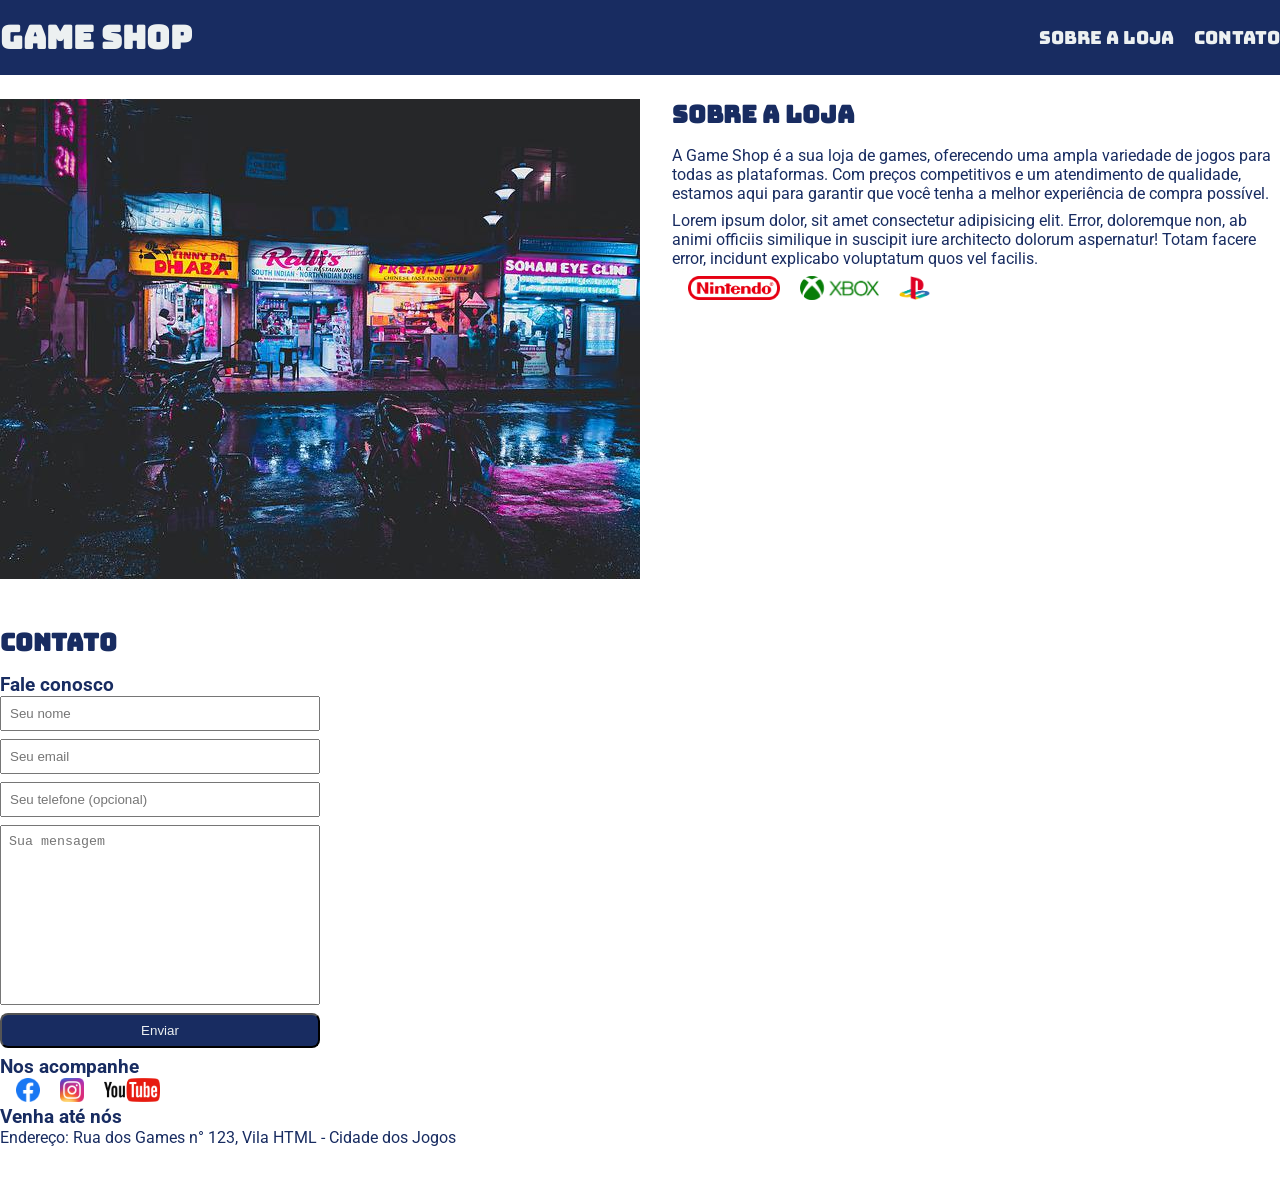
==== GameShop.html @ c67a2d66 "Add the local folder to the github" ====
<!DOCTYPE html>
<html lang="en">
    <meta charset="UTF-8">
    <meta name="viewport" content="width=device-width, initial-scale=1.0">
    <link rel="stylesheet" href="main.css">
    <link rel="preconnect" href="https://fonts.googleapis.com">
    <link rel="preconnect" href="https://fonts.gstatic.com" crossorigin>
    <link href="https://fonts.googleapis.com/css2?family=Bungee&family=Roboto:ital,wght@0,100..900;1,100..900&display=swap" rel="stylesheet">
    <title>Games Shop - A sua loja de games</title>
    <header>
        <div class="container">
            <h1>Game Shop</h1>
            <nav>
                <ul>
                    <li>
                        <a href="#about">Sobre a loja</a>
                    </li>
                    <li>
                        <a href="#contact">Contato</a>
                    </li>
                </ul>
            </nav>
        </div>
    </header>
    <body>
        <section id="about">
            <div class="container">
                <img class="store-front" src="./images/loja.jpg" alt="Fachada da loja Game Shop">
                <div>
                    <h2>Sobre a loja</h2>
                    <p>A Game Shop é a sua loja de games, oferecendo uma ampla variedade de jogos para todas as plataformas. Com preços competitivos e um atendimento de qualidade, estamos aqui para garantir que você tenha a melhor experiência de compra possível.</p>
                    <p>Lorem ipsum dolor, sit amet consectetur adipisicing elit. Error, doloremque non, ab animi officiis similique in suscipit iure architecto dolorum aspernatur! Totam facere error, incidunt explicabo voluptatum quos vel facilis.</p>
                    <ul class="brands-list">
                        <li><img src="./images/nintendo.png" alt="Nintendo "></li>
                        <li><img src="./images/xbox.png" alt="Xbox "></li>
                        <li><img src="./images/playstation.png" alt="PlayStation "></li>
                    </ul>
                </div>
            </div>
        </section>
        <section id="contact">
            <div class="container">
                <h2>Contato</h2>
                <div>
                    <h3>Fale conosco</h3>
                    <form action="">
                        <input type="text" placeholder="Seu nome" required />
                        <input type="email" placeholder="Seu email" required />
                        <input type="tel" placeholder="Seu telefone (opcional)" />
                        <textarea placeholder="Sua mensagem" required></textarea>
                        <button type="submit">Enviar</button>
                    </form>
                </div>
            </div>
            <div>
                <h3>Nos acompanhe</h3>
                <ul class="social-media">
                    <li><a href="#" title="Siga-nos no Facebook"><img src="./images/facebook.png" alt="Facebook"></a></li>
                    <li><a href="#" title="Siga-nos no Instagram"><img src="./images/instagram.png" alt="Instagram"></a></li>
                    <li><a href="#" title="Siga-nos no YouTube"><img src="./images/youtube.png" alt="YouTube"></a></li>
                </ul>
            </div>
            <div>
                <h3>Venha até nós</h3>
                <p>Endereço: Rua dos Games n° 123, Vila HTML - Cidade dos Jogos</p>            </div>
        </section>
    </body>
</html>
---- main.css ----
/* Estilo 1 */
* {
    margin: 0;
    padding: 0;
    box-sizing: border-box;
}

header,
section h2 {
    font-family: "Bungee", sans-serif;
}

body {
    font-family: "Roboto", sans-serif;
}

/* Estilo 2 */
header {
    padding: 16px 0;
    color: #ecf0f1;
    background-color: #182c61;
}

li {
    display: inline;
    margin-left: 16px;
    font-size: 18px;
}

a {
    color: #ecf0f1;
    text-decoration: none;
}

/* Estilo 3 */
.container {
    max-width: 1280px;
    width: 100%;
    margin: 0 auto;
}

/* Estilo 4 */
.container {
    display: flex;
    justify-content: space-between;
    align-items: center;
}
/* Estilo 5 */
.container, 
section .container{
    display: flex;
    align-items: center;
    justify-content: space-between;
}

/* Estilo 6 */
.brands-list img{
    height: 24px;
}

.brands-list {
    display: inline;
    margin-right: 8px;
}   
/* Estilo 7 */
section .container {
    align-items: flex-start;
}

section{
    padding: 24px 0;
}

section h2 {
    margin-bottom: 16px;

}

section{
    color: #182c61;
}

section p {
    margin-bottom: 8px;
}

/* Estilo 8 */
.store-front {
    margin-right: 32px;
}

#contact .container{
    display: block;
}

.contact-methods {
    justify-content: space-between;
}

form input,
form textarea,
form button {
    display: block;
    width: 320px;
    margin-bottom: 8px;
    padding: 8px;
}

form textarea {
    resize: none;
    height: 180px;
}

form button {
    background-color: #182c61;
    color: #ecf0f1;
    border-radius: 8px;
    cursor: pointer;
}

form button:hover {
    background-color: #314e9e;
}

input:focus{
    outline-color: #182c61;
}

.social-media img {
    height: 24px;
}

.social-media {
    display: inline;
    margin-right: 8px;
}

.social-media a {
    text-decoration: none;
    color: #182c61;
}
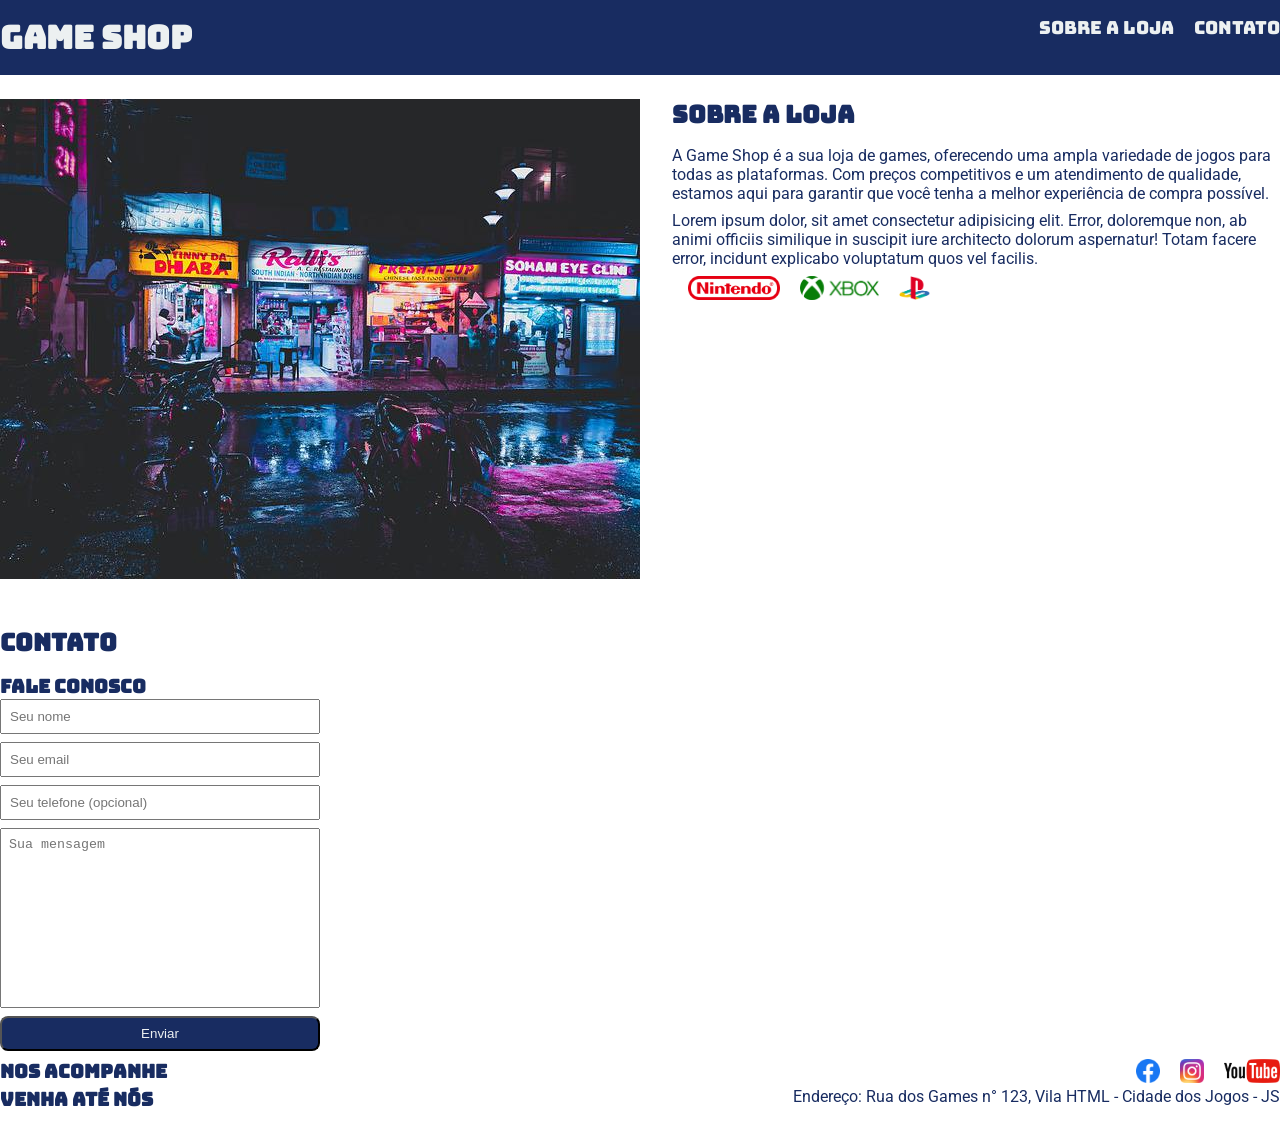
==== commit 62a91d83: "Trying to resolve the body project" ====
--- a/GameShop.html
+++ b/GameShop.html
@@ -23,7 +23,7 @@
         </div>
     </header>
     <body>
-        <section id="about">
+        <section>
             <div class="container">
                 <img class="store-front" src="./images/loja.jpg" alt="Fachada da loja Game Shop">
                 <div>
@@ -39,11 +39,11 @@
             </div>
         </section>
         <section id="contact">
+            <h2>Contato</h2>
             <div class="container">
-                <h2>Contato</h2>
-                <div>
+                <div class="contact-methods">
                     <h3>Fale conosco</h3>
-                    <form action="">
+                    <form>
                         <input type="text" placeholder="Seu nome" required />
                         <input type="email" placeholder="Seu email" required />
                         <input type="tel" placeholder="Seu telefone (opcional)" />
@@ -51,18 +51,19 @@
                         <button type="submit">Enviar</button>
                     </form>
                 </div>
-            </div>
-            <div>
+            </div  >
+            <div class="container">
                 <h3>Nos acompanhe</h3>
                 <ul class="social-media">
                     <li><a href="#" title="Siga-nos no Facebook"><img src="./images/facebook.png" alt="Facebook"></a></li>
-                    <li><a href="#" title="Siga-nos no Instagram"><img src="./images/instagram.png" alt="Instagram"></a></li>
-                    <li><a href="#" title="Siga-nos no YouTube"><img src="./images/youtube.png" alt="YouTube"></a></li>
+                    <li><a href="#" title="Siga-nos no Instagram"><img src="./images/instagram.png" alt="Instagram"></a></li>                    
+                    <li><a href="#" title="Visite nosso canal no YouTube"><img src="./images/youtube.png" alt="YouTube"></a></li>
                 </ul>
             </div>
-            <div>
+            <div class="container">
                 <h3>Venha até nós</h3>
-                <p>Endereço: Rua dos Games n° 123, Vila HTML - Cidade dos Jogos</p>            </div>
-        </section>
+                <p>Endereço: Rua dos Games n° 123, Vila HTML - Cidade dos Jogos - JS</p>            </div>
+            </div>
+            </section>
     </body>
 </html>
--- a/main.css
+++ b/main.css
@@ -1,12 +1,10 @@
-/* Estilo 1 */
 * {
     margin: 0;
     padding: 0;
     box-sizing: border-box;
 }
 
-header,
-section h2 {
+header, h2, h3{
     font-family: "Bungee", sans-serif;
 }
 
@@ -14,7 +12,7 @@
     font-family: "Roboto", sans-serif;
 }
 
-/* Estilo 2 */
+
 header {
     padding: 16px 0;
     color: #ecf0f1;
@@ -32,28 +30,15 @@
     text-decoration: none;
 }
 
-/* Estilo 3 */
 .container {
+    display: flex;
+    justify-content: space-between;
+    align-items: center;
     max-width: 1280px;
     width: 100%;
     margin: 0 auto;
 }
 
-/* Estilo 4 */
-.container {
-    display: flex;
-    justify-content: space-between;
-    align-items: center;
-}
-/* Estilo 5 */
-.container, 
-section .container{
-    display: flex;
-    align-items: center;
-    justify-content: space-between;
-}
-
-/* Estilo 6 */
 .brands-list img{
     height: 24px;
 }
@@ -62,39 +47,34 @@
     display: inline;
     margin-right: 8px;
 }   
-/* Estilo 7 */
-section .container {
+
+.container {
     align-items: flex-start;
 }
 
 section{
     padding: 24px 0;
-}
-
-section h2 {
-    margin-bottom: 16px;
-
-}
-
-section{
     color: #182c61;
 }
 
-section p {
+h2 {
+    margin-bottom: 16px;
+}
+
+p {
     margin-bottom: 8px;
 }
 
-/* Estilo 8 */
 .store-front {
     margin-right: 32px;
 }
 
-#contact .container{
+#contact {
     display: block;
 }
 
-.contact-methods {
-    justify-content: space-between;
+#contact.container {
+    display: inline-block;
 }
 
 form input,
@@ -130,12 +110,11 @@
     height: 24px;
 }
 
-.social-media {
+.social-media{
     display: inline;
-    margin-right: 8px;
 }
 
-.social-media a {
+.social-media li a {
     text-decoration: none;
     color: #182c61;
 }
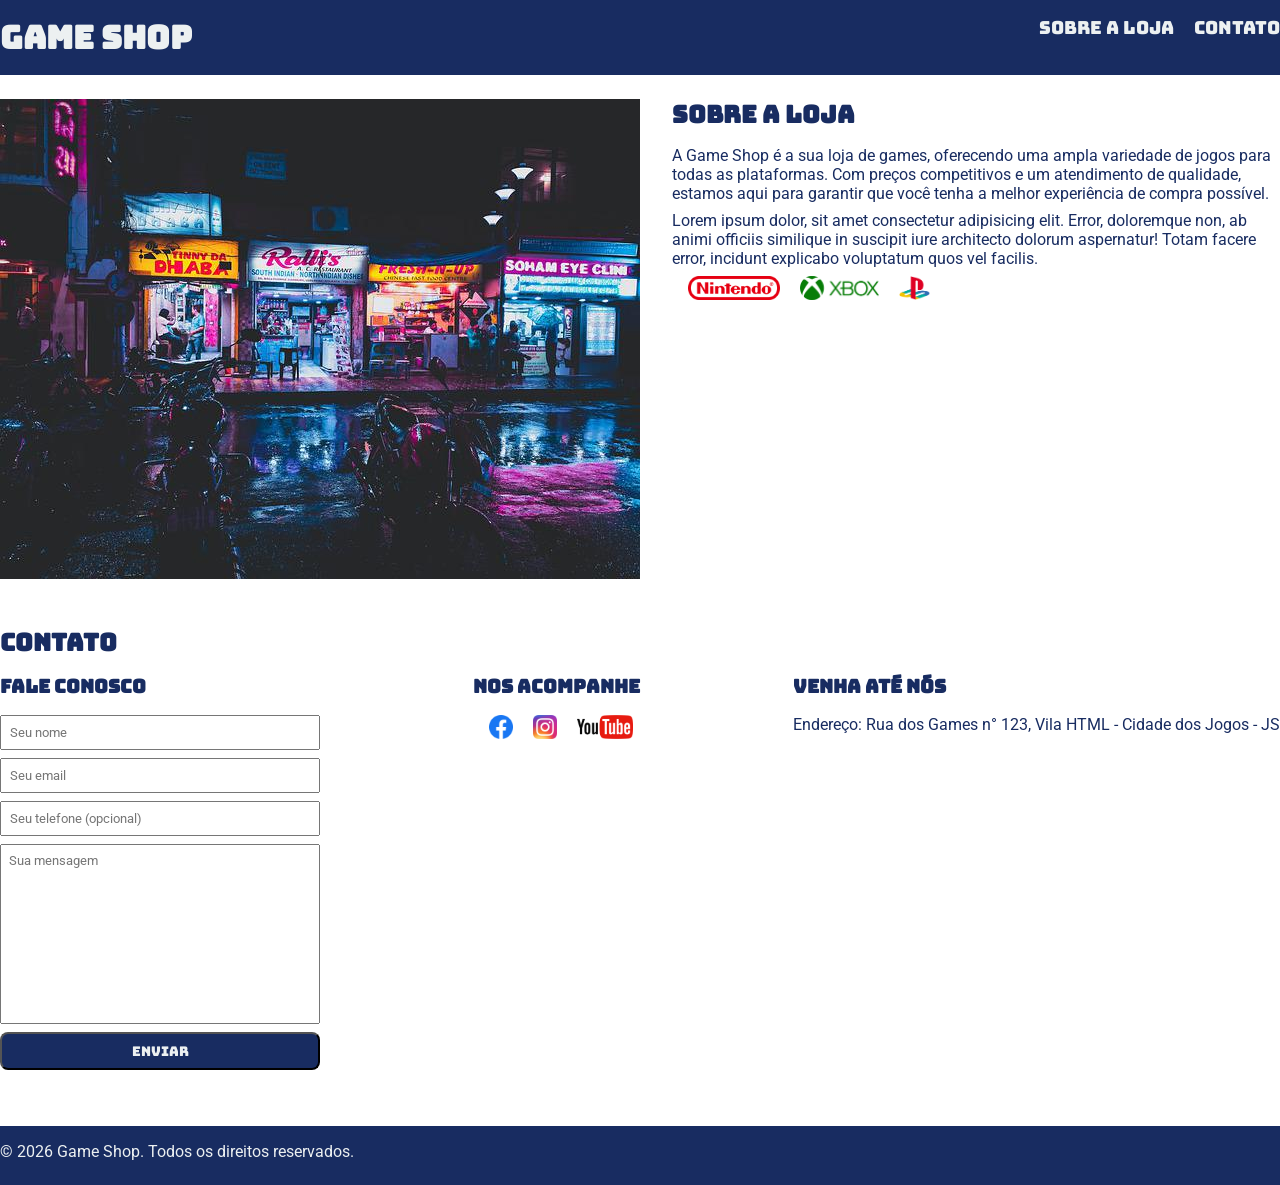
==== commit 245f00ee: "Finalization" ====
--- a/GameShop.html
+++ b/GameShop.html
@@ -23,7 +23,7 @@
         </div>
     </header>
     <body>
-        <section>
+        <section id="about">
             <div class="container">
                 <img class="store-front" src="./images/loja.jpg" alt="Fachada da loja Game Shop">
                 <div>
@@ -39,31 +39,38 @@
             </div>
         </section>
         <section id="contact">
-            <h2>Contato</h2>
             <div class="container">
+                <h2>Contato</h2>
                 <div class="contact-methods">
-                    <h3>Fale conosco</h3>
-                    <form>
-                        <input type="text" placeholder="Seu nome" required />
-                        <input type="email" placeholder="Seu email" required />
-                        <input type="tel" placeholder="Seu telefone (opcional)" />
-                        <textarea placeholder="Sua mensagem" required></textarea>
-                        <button type="submit">Enviar</button>
-                    </form>
+                    <div>
+                        <h3>Fale conosco</h3>
+                        <form>
+                            <input type="text" placeholder="Seu nome" required />
+                            <input type="email" placeholder="Seu email" required />
+                            <input type="tel" placeholder="Seu telefone (opcional)" />
+                            <textarea placeholder="Sua mensagem" required></textarea>
+                            <button type="submit">Enviar</button>
+                        </form>
+                    </div>
+                    <div>
+                        <h3>Nos acompanhe</h3>
+                        <ul class="social-media">
+                            <li><a href="#" title="Siga-nos no Facebook"><img src="./images/facebook.png" alt="Facebook"></a></li>
+                            <li><a href="#" title="Siga-nos no Instagram"><img src="./images/instagram.png" alt="Instagram"></a></li>                    
+                            <li><a href="#" title="Visite nosso canal no YouTube"><img src="./images/youtube.png" alt="YouTube"></a></li>
+                        </ul>
+                    </div>
+                    <div>
+                        <h3>Venha até nós</h3>
+                        <p>Endereço: Rua dos Games n° 123, Vila HTML - Cidade dos Jogos - JS</p>
+                    </div>
                 </div>
-            </div  >
+            </div>
+        </section>
+        <footer>
             <div class="container">
-                <h3>Nos acompanhe</h3>
-                <ul class="social-media">
-                    <li><a href="#" title="Siga-nos no Facebook"><img src="./images/facebook.png" alt="Facebook"></a></li>
-                    <li><a href="#" title="Siga-nos no Instagram"><img src="./images/instagram.png" alt="Instagram"></a></li>                    
-                    <li><a href="#" title="Visite nosso canal no YouTube"><img src="./images/youtube.png" alt="YouTube"></a></li>
-                </ul>
+                <p>&copy; 2026 Game Shop. Todos os direitos reservados.</p>
             </div>
-            <div class="container">
-                <h3>Venha até nós</h3>
-                <p>Endereço: Rua dos Games n° 123, Vila HTML - Cidade dos Jogos - JS</p>            </div>
-            </div>
-            </section>
+        </footer>
     </body>
 </html>
--- a/main.css
+++ b/main.css
@@ -4,11 +4,12 @@
     box-sizing: border-box;
 }
 
-header, h2, h3{
+header, h2, h3,
+form button {
     font-family: "Bungee", sans-serif;
 }
 
-body {
+body,input, textarea{
     font-family: "Roboto", sans-serif;
 }
 
@@ -45,7 +46,7 @@
 
 .brands-list {
     display: inline;
-    margin-right: 8px;
+    gap: 8px;
 }   
 
 .container {
@@ -69,12 +70,29 @@
     margin-right: 32px;
 }
 
+.social-media img {
+    height: 24px;
+}
+.social-media li {
+    display: inline;
+    gap: 8px;
+}
+
+.social-media li a {
+    color: #182c61;
+}
+
 #contact {
+    margin: 0 auto;
+}
+
+#contact .container {
     display: block;
 }
 
-#contact.container {
-    display: inline-block;
+.contact-methods {
+    display: flex;
+    justify-content: space-between;
 }
 
 form input,
@@ -91,6 +109,10 @@
     height: 180px;
 }
 
+section h3{
+    margin-bottom: 16px;
+}
+
 form button {
     background-color: #182c61;
     color: #ecf0f1;
@@ -102,19 +124,14 @@
     background-color: #314e9e;
 }
 
-input:focus{
+input:focus, textarea:focus {
     outline-color: #182c61;
 }
 
-.social-media img {
-    height: 24px;
-}
-
-.social-media{
-    display: inline;
-}
-
-.social-media li a {
-    text-decoration: none;
-    color: #182c61;
+footer {
+    background-color: #182c61;
+    color: #ecf0f1;
+    text-align: center;
+    padding: 16px 0;
+    margin-top: 24px;
 }
